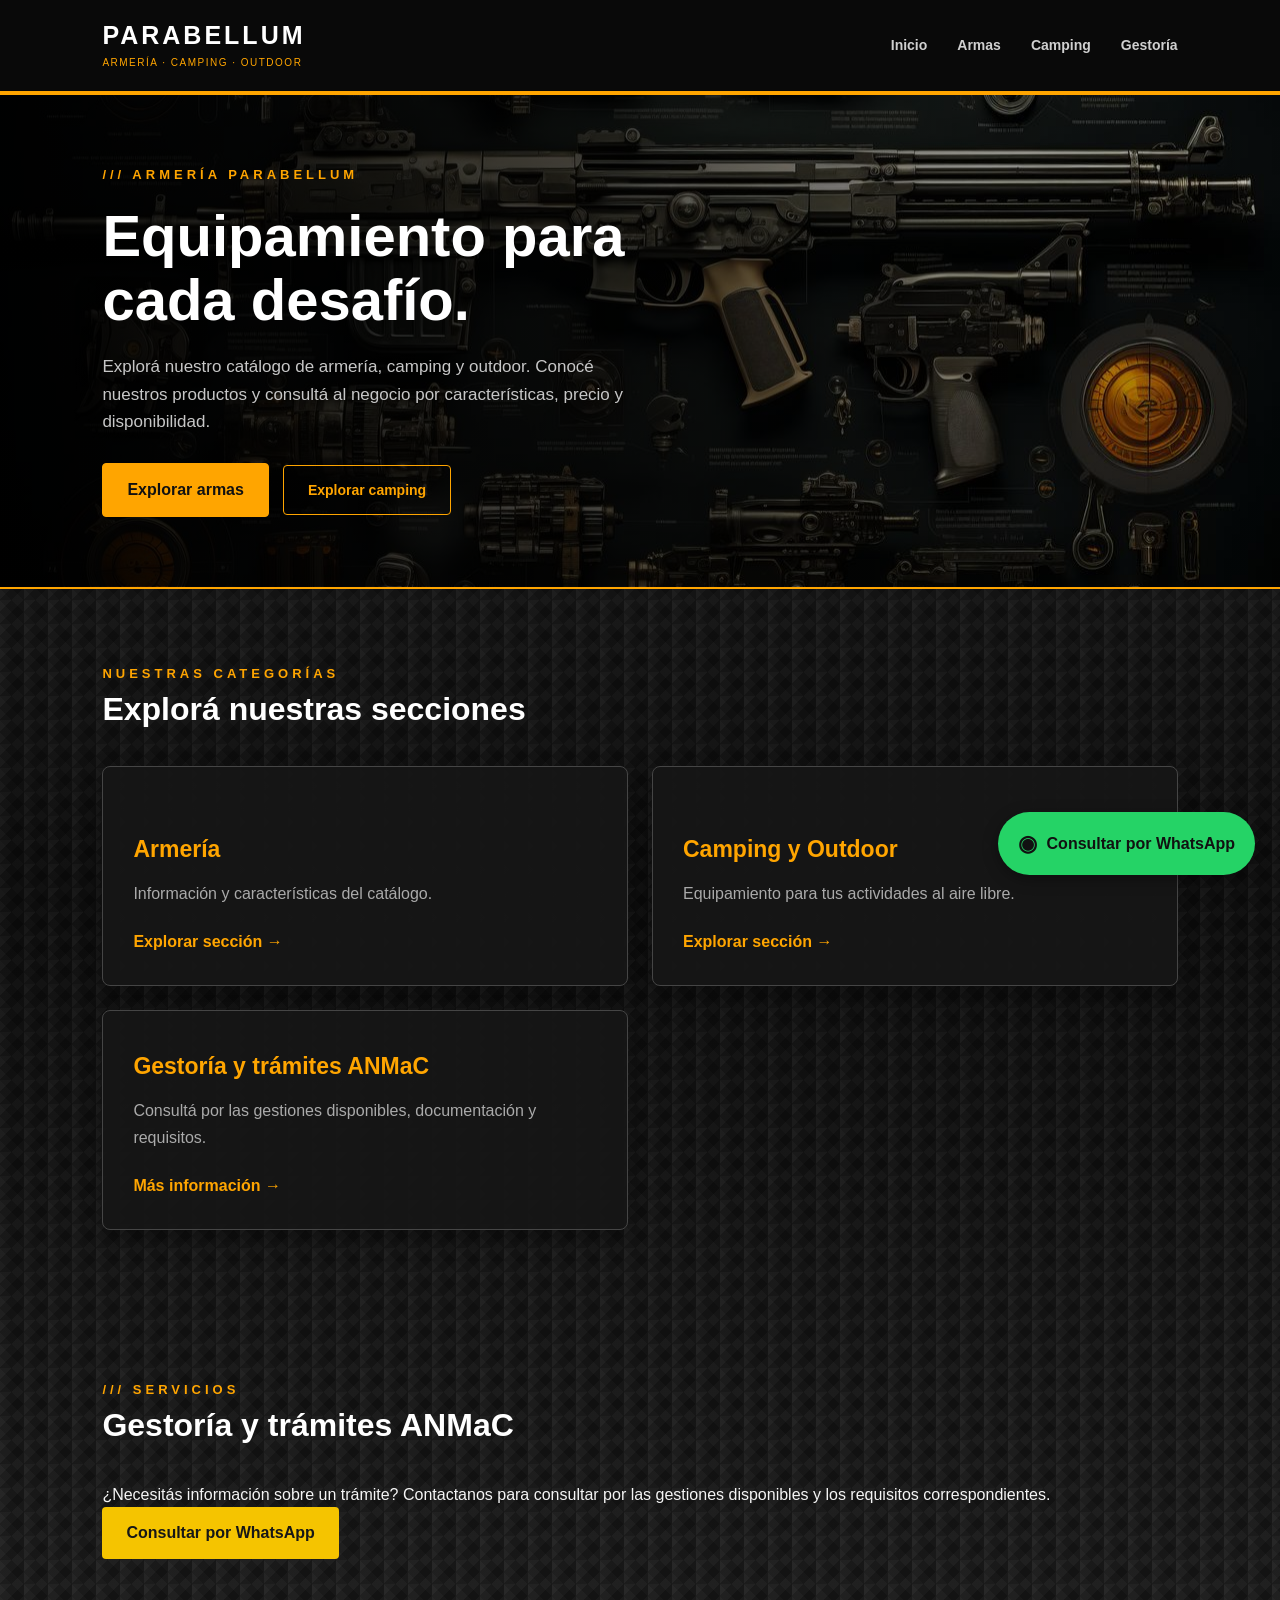
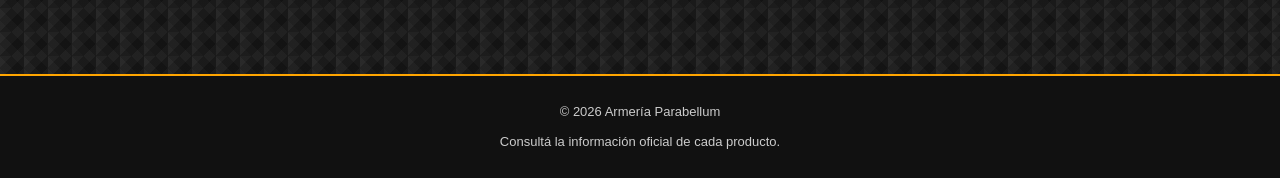
==== index.html @ 10027443 "Primera versión de la demo Parabellum" ====
<!DOCTYPE html>
<html lang="es">
<head>
    <meta charset="UTF-8">
    <meta name="viewport" content="width=device-width, initial-scale=1.0">

    <title>Armería Parabellum | Camping y Outdoor</title>

    <meta
        name="description"
        content="Conocé el catálogo de Armería Parabellum y nuestros artículos de camping y outdoor."
    >

    <link rel="stylesheet" href="css/style.css">
    <script src="js/script.js" defer></script>
</head>

<body>

    <header class="header">
        <a href="index.html" class="logo">
            <span>PARABELLUM</span>
            <small>ARMERÍA · CAMPING · OUTDOOR</small>
        </a>

        <nav class="nav">
    <a href="index.html">Inicio</a>
    <a href="armas.html">Armas</a>
    <a href="camping.html">Camping</a>
    <a href="#gestoria">Gestoría</a>
</nav>
    </header>

    <main>
        
<section class="hero hero-inicio">
    <div class="hero-content">
        <p class="eyebrow">/// ARMERÍA PARABELLUM</p>

        <h1>Equipamiento para cada desafío.</h1>

        <p>
            Explorá nuestro catálogo de armería, camping y outdoor.
            Conocé nuestros productos y consultá al negocio
            por características, precio y disponibilidad.
        </p>

        <div class="hero-botones">
            <a href="armas.html" class="btn-primary">
                Explorar armas
            </a>

            <a href="camping.html" class="btn-secundario">
                Explorar camping
            </a>
        </div>
    </div>
</section>


        <section class="categories">
            <p class="eyebrow">NUESTRAS CATEGORÍAS</p>

            <h2>Explorá nuestras secciones</h2>

            <div class="category-grid">

                <a href="armas.html" class="category-card">
                    <h3>Armería</h3>
                    <p>Información y características del catálogo.</p>
                    <span>Explorar sección →</span>
                </a>

                <a href="camping.html" class="category-card">
                    <h3>Camping y Outdoor</h3>
                    <p>Equipamiento para tus actividades al aire libre.</p>
                    <span>Explorar sección →</span>
                </a>

                <a href="#gestoria" class="category-card">
    <h3>Gestoría y trámites ANMaC</h3>
    <p>
        Consultá por las gestiones disponibles,
        documentación y requisitos.
    </p>
    <span>Más información →</span>
</a>

            </div>
        </section>
        
<section class="categories" id="gestoria">
    <p class="eyebrow">/// SERVICIOS</p>

    <h2>Gestoría y trámites ANMaC</h2>

    <p>
        ¿Necesitás información sobre un trámite?
        Contactanos para consultar por las gestiones
        disponibles y los requisitos correspondientes.
    </p>

    <a
        class="btn-primary"
        href="https://wa.me/5491100000000?text=Hola%2C%20quisiera%20consultar%20por%20los%20servicios%20de%20gestor%C3%ADa%20y%20tr%C3%A1mites%20ANMaC."
        target="_blank"
        rel="noopener noreferrer"
    >
        Consultar por WhatsApp
    </a>
</section>
    </main>

    <footer class="footer">
        <p>© 2026 Armería Parabellum</p>
        <p>Consultá la información oficial de cada producto.</p>
    </footer>

    
<a
    class="whatsapp-btn"
    href="https://wa.me/5491100000000?text=Hola%2C%20vi%20el%20cat%C3%A1logo%20de%20Armer%C3%ADa%20Parabellum%20y%20quer%C3%ADa%20hacer%20una%20consulta."
    target="_blank"
    rel="noopener noreferrer"
>
    <span class="whatsapp-icon">◉</span>
    <span>Consultar por WhatsApp</span>
</a>

</body>
</html>
---- css/style.css ----
/* ==========================
   1. CONFIGURACIÓN GENERAL
========================== */

:root {
    --negro: #171717;
    --negro-claro: #222222;
    --amarillo: #f5c400;
    --blanco: #f5f5f5;
    --gris: #aaaaaa;
}

* {
    margin: 0;
    padding: 0;
    box-sizing: border-box;
}


body {
    background-color: var(--negro);
    background-image:
        linear-gradient(
            135deg,
            rgba(255, 255, 255, 0.035) 25%,
            transparent 25%,
            transparent 50%,
            rgba(0, 0, 0, 0.25) 50%,
            rgba(0, 0, 0, 0.25) 75%,
            transparent 75%
        ),
        linear-gradient(
            45deg,
            rgba(255, 255, 255, 0.025) 25%,
            transparent 25%,
            transparent 50%,
            rgba(0, 0, 0, 0.2) 50%,
            rgba(0, 0, 0, 0.2) 75%,
            transparent 75%
        ),
        linear-gradient(
            180deg,
            #292929 0%,
            #111111 50%,
            #242424 100%
        );

    background-size:
        24px 24px,
        24px 24px,
        100% 100%;

    color: var(--blanco);
    font-family: Arial, sans-serif;
    line-height: 1.6;
}


a {
    color: inherit;
    text-decoration: none;
}

/* ==========================
   2. ENCABEZADO Y NAVEGACIÓN
========================== */

.header {
    display: flex;
    justify-content: space-between;
    align-items: center;
    padding: 22px 8%;
    background-color: #111111;
    border-bottom: 1px solid #333333;
}

.logo {
    display: flex;
    flex-direction: column;
}

.logo span {
    font-size: 24px;
    font-weight: 800;
    letter-spacing: 2px;
}

.logo small {
    color: var(--amarillo);
    font-size: 10px;
    letter-spacing: 1px;
}

.nav {
    display: flex;
    gap: 30px;
}

.nav a {
    color: var(--gris);
    transition: color 0.3s;
}

.nav a:hover {
    color: var(--amarillo);
}


/* =====================================
   ENCABEZADO INDUSTRIAL PARABELLUM
===================================== */

.header {
    background: #090909;
    border-bottom: 2px solid #FFA500;
    padding: 20px 8%;
    gap: 25px;
}

/* LOGO */

.logo {
    text-decoration: none;
    flex-shrink: 0;
}

.logo span {
    color: #FFFFFF;
    font-size: 25px;
    font-weight: 900;
    letter-spacing: 3px;
    line-height: 1.2;
}

.logo small {
    color: #FFA500;
    font-size: 10px;
    letter-spacing: 1.5px;
    margin-top: 5px;
}

/* NAVEGACIÓN */

.nav {
    display: flex;
    align-items: center;
    gap: 30px;
}

.nav a {
    position: relative;
    color: #D0D0D0;
    font-size: 14px;
    font-weight: 700;
    text-decoration: none;
    padding: 8px 0;
    transition: color 0.25s ease;
}

/* Línea naranja animada */

.nav a::after {
    content: "";
    position: absolute;
    left: 0;
    bottom: 0;
    width: 0;
    height: 2px;
    background: #FFA500;
    transition: width 0.25s ease;
}

.nav a:hover {
    color: #FFA500;
}

.nav a:hover::after {
    width: 100%;
}

/* ADAPTACIÓN A CELULARES */

@media (max-width: 600px) {
    .header {
        padding: 18px 5%;
        flex-direction: column;
        gap: 18px;
    }

    .logo {
        align-items: center;
        text-align: center;
    }

    .nav {
        justify-content: center;
        flex-wrap: wrap;
        gap: 12px 24px;
    }

    .nav a {
        font-size: 13px;
    }
}

/* ==========================
   3. PORTADA PRINCIPAL
========================== */



/* BANNER PRINCIPAL INDUSTRIAL */
.hero {
    position: relative;
    background: #000000;
    color: #ffffff;
    min-height: 380px;
    display: flex;
    align-items: center;
    padding: 70px 8%;
    border-top: 2px solid #FFA500;
    border-bottom: 2px solid #FFA500;
    overflow: hidden;
}

.hero-content {
    position: relative;
    z-index: 1;
    max-width: 700px;
}

.hero .eyebrow {
    color: #FFA500;
    font-size: 13px;
    font-weight: bold;
    letter-spacing: 4px;
    text-transform: uppercase;
    margin-bottom: 18px;
}

.hero h1 {
    color: #ffffff;
    font-size: clamp(32px, 5vw, 58px);
    line-height: 1.1;
    margin-bottom: 22px;
    max-width: 650px;
}

.hero-content > p:not(.eyebrow) {
    color: #c7c7c7;
    font-size: 17px;
    max-width: 560px;
    margin-bottom: 28px;
}

.hero .btn-primary {
    display: inline-block;
    background: #FFA500;
    color: #111111;
    padding: 13px 24px;
    border: 1px solid #FFA500;
    border-radius: 4px;
    font-weight: bold;
    text-decoration: none;
    transition: background 0.25s ease, transform 0.25s ease;
}

.hero .btn-primary:hover {
    background: #ffbd3d;
    transform: translateY(-2px);
}

@media (max-width: 600px) {
    .hero {
        min-height: 330px;
        padding: 50px 24px;
    }

    .hero h1 {
        font-size: 36px;
    }

    .hero-content > p:not(.eyebrow) {
        font-size: 15px;
    }
}

/* ==========================
   4. BOTÓN PRINCIPAL
========================== */

.btn-primary {
    display: inline-block;
    background-color: var(--amarillo);
    color: var(--negro);
    padding: 13px 24px;
    border-radius: 4px;
    font-weight: bold;
    transition: transform 0.3s, background-color 0.3s;
}

.btn-primary:hover {
    background-color: #ffda36;
    transform: translateY(-3px);
}

/* ==========================
   5. CATEGORÍAS
========================== */

.categories {
    padding: 75px 8%;
}

.categories h2 {
    font-size: 32px;
    margin-bottom: 30px;
}

.category-grid {
    display: grid;
    grid-template-columns: repeat(2, minmax(0, 1fr));
    gap: 24px;
}

.category-card {
    
    min-height: 220px;
    display: flex;
    flex-direction: column;
    justify-content: flex-end;

    background-color: var(--negro-claro);
    border: 1px solid #383838;
    border-radius: 8px;
    padding: 30px;
    transition: border-color 0.3s, transform 0.3s;
}

.category-card:hover {
    border-color: var(--amarillo);
    transform: translateY(-4px);
}

.category-card h3 {
    color: var(--amarillo);
    font-size: 23px;
    margin-bottom: 12px;
}

.category-card p {
    color: var(--gris);
    margin-bottom: 22px;
}

.category-card span {
    font-weight: bold;
}

/* ==========================
   6. PIE DE PÁGINA
========================== */


/* ==========================
   7. ADAPTACIÓN A CELULARES
========================== */

@media (max-width: 700px) {

    .header {
        flex-direction: column;
        gap: 18px;
        padding: 20px;
    }

    .nav {
        gap: 22px;
        flex-wrap: wrap;
        justify-content: center;
    }

    .hero {
        min-height: 400px;
        padding: 55px 7%;
    }

    .categories {
        padding: 50px 7%;
    }

    .categories h2 {
        font-size: 27px;
    }

    .category-grid {
        grid-template-columns: 1fr;
    }
}

/* BOTÓN FLOTANTE DE WHATSAPP */
.whatsapp-btn {
    position: fixed;
    bottom: 25px;
    right: 25px;
    z-index: 1000;

    display: flex;
    align-items: center;
    gap: 10px;

    padding: 14px 20px;
    background-color: #25D366;
    color: #111;

    font-weight: bold;
    border-radius: 50px;
    box-shadow: 0 4px 15px rgba(0, 0, 0, 0.35);

    transition: transform 0.3s, background-color 0.3s;
}

.whatsapp-btn:hover {
    background-color: #35e477;
    transform: translateY(-4px);
}

.whatsapp-icon {
    font-size: 22px;
}

@media (max-width: 600px) {
    .whatsapp-btn {
        bottom: 15px;
        right: 15px;
        padding: 12px 16px;
    }
}

/* IMÁGENES DEL CATÁLOGO */
.product-image {
    display: block;
    width: 100%;
    height: 210px;
    object-fit: contain;
    background-color: #fff;
    border-radius: 6px;
    margin-bottom: 20px;
    padding: 10px;
}

.category-card {
    overflow: hidden;
}

@media (max-width: 600px) {
    .product-image {
        height: 190px;
    }
}


/* ACABADO PROFESIONAL PARA LAS TARJETAS */
.category-card {
    position: relative;
    overflow: hidden;
    border: 1px solid #383838;
    border-radius: 10px;
    background: linear-gradient(145deg, #252525, #191919);
    transition:
        transform 0.3s ease,
        border-color 0.3s ease,
        box-shadow 0.3s ease;
}

.category-card:hover {
    transform: translateY(-6px);
    border-color: var(--amarillo);
    box-shadow: 0 12px 28px rgba(0, 0, 0, 0.35);
}

.product-image {
    transition: transform 0.4s ease;
}

.category-card:hover .product-image {
    transform: scale(1.04);
}

.category-card h3 {
    margin-bottom: 12px;
}

.category-card p {
    line-height: 1.7;
}

.category-card span {
    display: inline-block;
    color: var(--amarillo);
    transition: color 0.3s ease;
}

.category-card:hover span {
    color: #ffdf55;
}

/* En celulares no necesitamos elevación al tocar */
@media (hover: none) {
    .category-card:hover {
        transform: none;
        box-shadow: none;
    }

    .category-card:hover .product-image {
        transform: none;
    }
}

/* BOTONES DE CONSULTA DEL CATÁLOGO */
.btn-consulta {
    display: inline-block;
    margin-top: 18px;
    padding: 11px 16px;
    background-color: var(--amarillo);
    color: var(--negro);
    border-radius: 5px;
    font-weight: bold;
    font-size: 14px;
    transition: background-color 0.3s, transform 0.3s;
}

.btn-consulta:hover {
    background-color: #ffdc43;
    transform: translateY(-2px);
}

/* CATÁLOGO DE PRODUCTOS */
.catalogo-intro {
    color: var(--gris);
    max-width: 650px;
    margin: -12px 0 30px;
}

.productos-grid {
    grid-template-columns: repeat(3, minmax(0, 1fr));
    align-items: stretch;
}

.producto-card {
    display: flex;
    flex-direction: column;
    min-width: 0;
}

.producto-card .product-image {
    height: 220px;
}

.producto-card h3 {
    line-height: 1.3;
}

.producto-card p {
    flex-grow: 1;
}

.producto-card .btn-consulta {
    align-self: flex-start;
}

@media (max-width: 900px) {
    .productos-grid {
        grid-template-columns: repeat(2, minmax(0, 1fr));
    }
}

@media (max-width: 600px) {
    .productos-grid {
        grid-template-columns: 1fr;
    }

    .producto-card .product-image {
        height: 230px;
    }
}

/* =====================================
   CATÁLOGO CAMPING - ESTILO INDUSTRIAL
===================================== */

#catalogo {
    padding: 70px 6%;
    background: transparent;
}

#catalogo > .eyebrow {
    color: #FFA500;
    letter-spacing: 4px;
    font-size: 13px;
    font-weight: bold;
}

#catalogo > h2 {
    color: #ffffff;
    font-size: clamp(28px, 4vw, 42px);
    margin-bottom: 35px;
}

/* Grilla de productos */

#catalogo .category-grid {
    display: grid;
    grid-template-columns: repeat(3, minmax(0, 1fr));
    gap: 24px;
}

/* Tarjetas grafito */

#catalogo .category-card {
    display: flex;
    flex-direction: column;
    min-width: 0;
    padding: 18px;
    background: rgba(22, 22, 22, 0.94);
    border: 1px solid #454545;
    border-radius: 8px;
    box-shadow: 0 8px 22px rgba(0, 0, 0, 0.3);
    transition:
        border-color 0.25s ease,
        transform 0.25s ease,
        box-shadow 0.25s ease;
}

#catalogo .category-card:hover {
    border-color: #FFA500;
    transform: translateY(-5px);
    box-shadow: 0 12px 28px rgba(0, 0, 0, 0.45);
}

/* Fotografías */

#catalogo .product-image {
    width: 100%;
    height: 220px;
    display: block;
    object-fit: contain;
    background: #f0f0f0;
    border: 1px solid #383838;
    border-radius: 5px;
    padding: 10px;
    margin-bottom: 18px;
}

/* Texto */

#catalogo .category-card h3 {
    color: #ffffff;
    font-size: 21px;
    margin-bottom: 10px;
}

#catalogo .category-card p {
    color: #c5c5c5;
    font-size: 14px;
    line-height: 1.7;
    flex-grow: 1;
}

#catalogo .category-card span {
    color: #FFA500;
    font-size: 12px;
    text-transform: uppercase;
    letter-spacing: 1px;
    margin-top: 12px;
}

/* Botón naranja */

#catalogo .btn-consulta {
    display: block;
    width: 100%;
    box-sizing: border-box;
    text-align: center;
    margin-top: 18px;
    padding: 12px 10px;
    background: #FFA500;
    color: #111111;
    border: 1px solid #FFA500;
    border-radius: 4px;
    font-size: 13px;
    font-weight: bold;
    text-decoration: none;
    transition:
        background 0.25s ease,
        color 0.25s ease;
}

#catalogo .btn-consulta:hover {
    background: #ffbd3d;
    color: #000000;
}

/* Tablet */

@media (max-width: 900px) {
    #catalogo .category-grid {
        grid-template-columns: repeat(2, minmax(0, 1fr));
        gap: 18px;
    }
}

/* Celular */

@media (max-width: 560px) {
    #catalogo {
        padding: 45px 18px;
    }

    #catalogo .category-grid {
        grid-template-columns: 1fr;
        gap: 20px;
    }

    #catalogo .product-image {
        height: 230px;
    }
}

/* ENCABEZADO DEL CATÁLOGO */

#catalogo .catalogo-heading {
    margin-bottom: 35px;
}

#catalogo .catalogo-heading .eyebrow {
    margin-bottom: 10px;
}

#catalogo .catalogo-heading h2 {
    margin-bottom: 14px;
}

#catalogo .catalogo-linea {
    display: block;
    width: 64px;
    height: 3px;
    background: #FFA500;
    margin-bottom: 16px;
}

#catalogo .catalogo-descripcion {
    max-width: 600px;
    color: #c5c5c5;
    font-size: 15px;
    line-height: 1.7;
}

/* =====================================
   FOOTER PARABELLUM
===================================== */

.footer {
    background-color: #111111;
    color: #cccccc;
    text-align: center;
    padding: 25px 8%;
    border-top: 2px solid #FFA500;
    margin-top: 40px;
}

.footer p {
    font-size: 13px;
    line-height: 1.7;
    margin-bottom: 8px;
}

.footer p:last-child {
    margin-bottom: 0;
}

/* BOTONES DE LA PORTADA */

.hero-botones {
    display: flex;
    align-items: center;
    flex-wrap: wrap;
    gap: 14px;
    margin-top: 28px;
}

.hero-botones .btn-primary {
    margin: 0;
}

.btn-secundario {
    display: inline-block;
    padding: 13px 24px;
    background: transparent;
    color: #FFA500;
    border: 1px solid #FFA500;
    border-radius: 4px;
    font-size: 14px;
    font-weight: bold;
    text-decoration: none;
    transition:
        background 0.25s ease,
        color 0.25s ease,
        transform 0.25s ease;
}

.btn-secundario:hover {
    background: #FFA500;
    color: #111111;
    transform: translateY(-2px);
}

/* BOTONES EN CELULAR */

@media (max-width: 600px) {
    .hero-botones {
        align-items: stretch;
        flex-direction: column;
    }

    .hero-botones a {
        box-sizing: border-box;
        width: 100%;
        text-align: center;
    }
}

/* =====================================
   TARJETAS DE INICIO - ESTILO INDUSTRIAL
===================================== */

.categories:not(#catalogo) > .eyebrow {
    color: #FFA500;
    font-size: 13px;
    font-weight: bold;
    letter-spacing: 4px;
}

.categories:not(#catalogo) > h2 {
    color: #FFFFFF;
}

.categories:not(#catalogo) .category-card {
    background: rgba(22, 22, 22, 0.94);
    border: 1px solid #454545;
    border-radius: 8px;
    box-shadow: 0 8px 22px rgba(0, 0, 0, 0.3);
}

.categories:not(#catalogo) .category-card:hover {
    border-color: #FFA500;
    box-shadow: 0 12px 28px rgba(0, 0, 0, 0.45);
}

.categories:not(#catalogo) .category-card h3 {
    color: #FFA500;
}

.categories:not(#catalogo) .category-card span {
    color: #FFA500;
}

.categories:not(#catalogo) .category-card:hover span {
    color: #FFBD3D;
}


/* =====================================
   HERO CON IMÁGENES - PARABELLUM
===================================== */

/* INICIO */
.hero-inicio {
    background:
        linear-gradient(
            90deg,
            rgba(0, 0, 0, 0.92) 0%,
            rgba(0, 0, 0, 0.72) 48%,
            rgba(0, 0, 0, 0.25) 100%
        ),
        url("../img/inicio/inventario.jpg") center / cover no-repeat;
}

/* ARMAS */
body:has(a[href="armas.html"]:hover) .hero {
    background-color: #000000;
}

body:has(.hero) .hero {
    background-color: #000000;
}

/* Ajustes comunes para las tres portadas */
.hero {
    background-position: center;
    background-size: cover;
    background-repeat: no-repeat;
}

/* CELULAR */
@media (max-width: 600px) {
    .hero {
        background-position: center;
    }
}

/* =====================================
   HERO CON IMÁGENES - PARABELLUM
===================================== */

/* INICIO */
.hero-inicio {
    background-image:
        linear-gradient(
            90deg,
            rgba(0, 0, 0, 0.92) 0%,
            rgba(0, 0, 0, 0.72) 45%,
            rgba(0, 0, 0, 0.20) 100%
        ),
        url("../img/inicio/inventario.jpg");
    background-position: right center;
    background-size: cover;
    background-repeat: no-repeat;
}

/* ARMAS */
.hero-armas {
    background-image:
        linear-gradient(
            90deg,
            rgba(0, 0, 0, 0.92) 0%,
            rgba(0, 0, 0, 0.72) 45%,
            rgba(0, 0, 0, 0.20) 100%
        ),
        url("../img/armas/estanteria.jpg");
    background-position: center;
    background-size: cover;
    background-repeat: no-repeat;
}

/* CAMPING */
.hero-camping {
    background-image:
        linear-gradient(
            90deg,
            rgba(0, 0, 0, 0.92) 0%,
            rgba(0, 0, 0, 0.72) 45%,
            rgba(0, 0, 0, 0.20) 100%
        ),
        url("../img/camping/camp.jpg");
    background-position: center;
    background-size: cover;
    background-repeat: no-repeat;
}

/* AJUSTES PARA CELULARES */
@media (max-width: 600px) {
    .hero-inicio,
    .hero-armas,
    .hero-camping {
        background-position: center;
    }
}
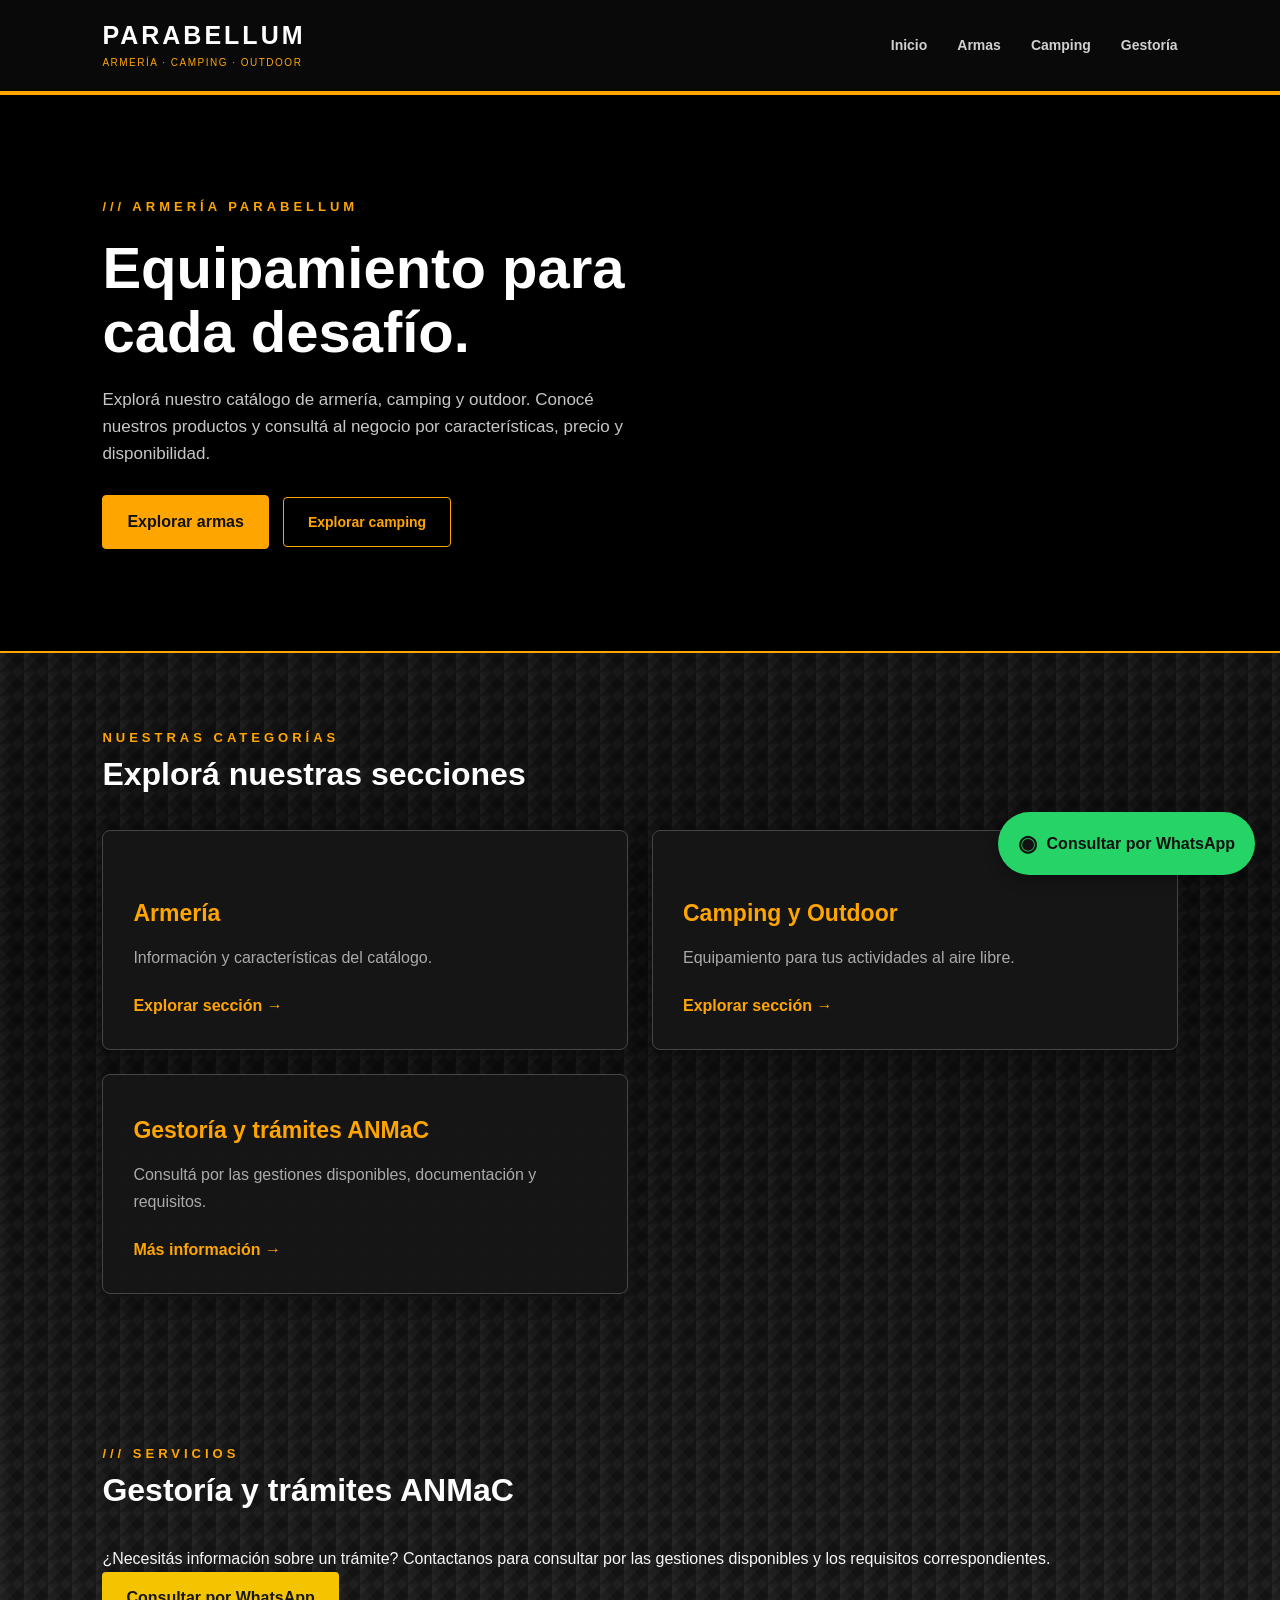
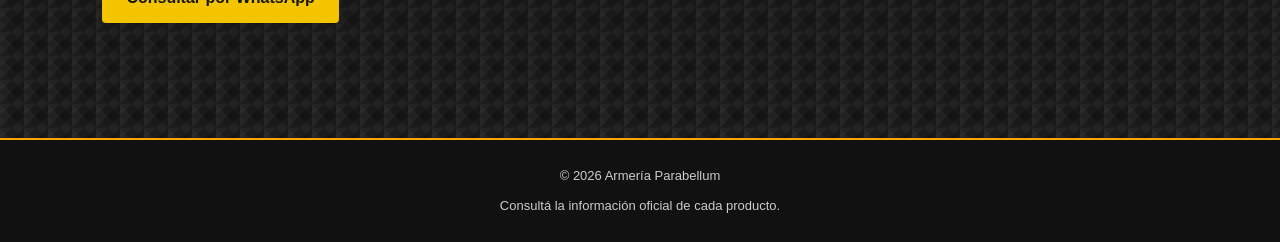
==== commit c275863d: "Agrega video de fondo a la portada" ====
--- a/index.html
+++ b/index.html
@@ -35,6 +35,14 @@
     <main>
         
 <section class="hero hero-inicio">
+
+    <video class="hero-video" autoplay muted loop playsinline>
+        <source src="videos/inicio.mp4" type="video/mp4">
+        Tu navegador no puede reproducir este video.
+    </video>
+
+    <div class="hero-overlay"></div>
+
     <div class="hero-content">
         <p class="eyebrow">/// ARMERÍA PARABELLUM</p>
 
@@ -56,6 +64,7 @@
             </a>
         </div>
     </div>
+
 </section>
 
 
--- a/css/style.css
+++ b/css/style.css
@@ -967,3 +967,72 @@
         background-position: center;
     }
 }
+
+/* =====================================
+   VIDEO DE PORTADA - PARABELLUM
+===================================== */
+
+.hero-inicio {
+    position: relative;
+    min-height: 560px;
+    background: #000000;
+    isolation: isolate;
+    overflow: hidden;
+}
+
+/* VIDEO DE FONDO */
+
+.hero-video {
+    position: absolute;
+    inset: 0;
+    width: 100%;
+    height: 100%;
+    object-fit: cover;
+    object-position: center;
+    z-index: -2;
+}
+
+/* CAPA OSCURA PARA LEER EL TEXTO */
+
+.hero-overlay {
+    position: absolute;
+    inset: 0;
+    background: linear-gradient(
+        90deg,
+        rgba(0, 0, 0, 0.90) 0%,
+        rgba(0, 0, 0, 0.68) 48%,
+        rgba(0, 0, 0, 0.22) 100%
+    );
+    z-index: -1;
+    pointer-events: none;
+}
+
+/* CONTENIDO POR ENCIMA DEL VIDEO */
+
+.hero-inicio .hero-content {
+    position: relative;
+    z-index: 1;
+    width: 100%;
+    max-width: 700px;
+}
+
+/* ADAPTACIÓN PARA CELULARES */
+
+@media (max-width: 600px) {
+    .hero-inicio {
+        min-height: 480px;
+        padding: 45px 24px;
+    }
+
+    .hero-inicio .hero-video {
+        object-position: center;
+    }
+
+    .hero-inicio .hero-overlay {
+        background: rgba(0, 0, 0, 0.68);
+    }
+
+    .hero-inicio h1 {
+        font-size: clamp(32px, 8vw, 40px);
+    }
+}
